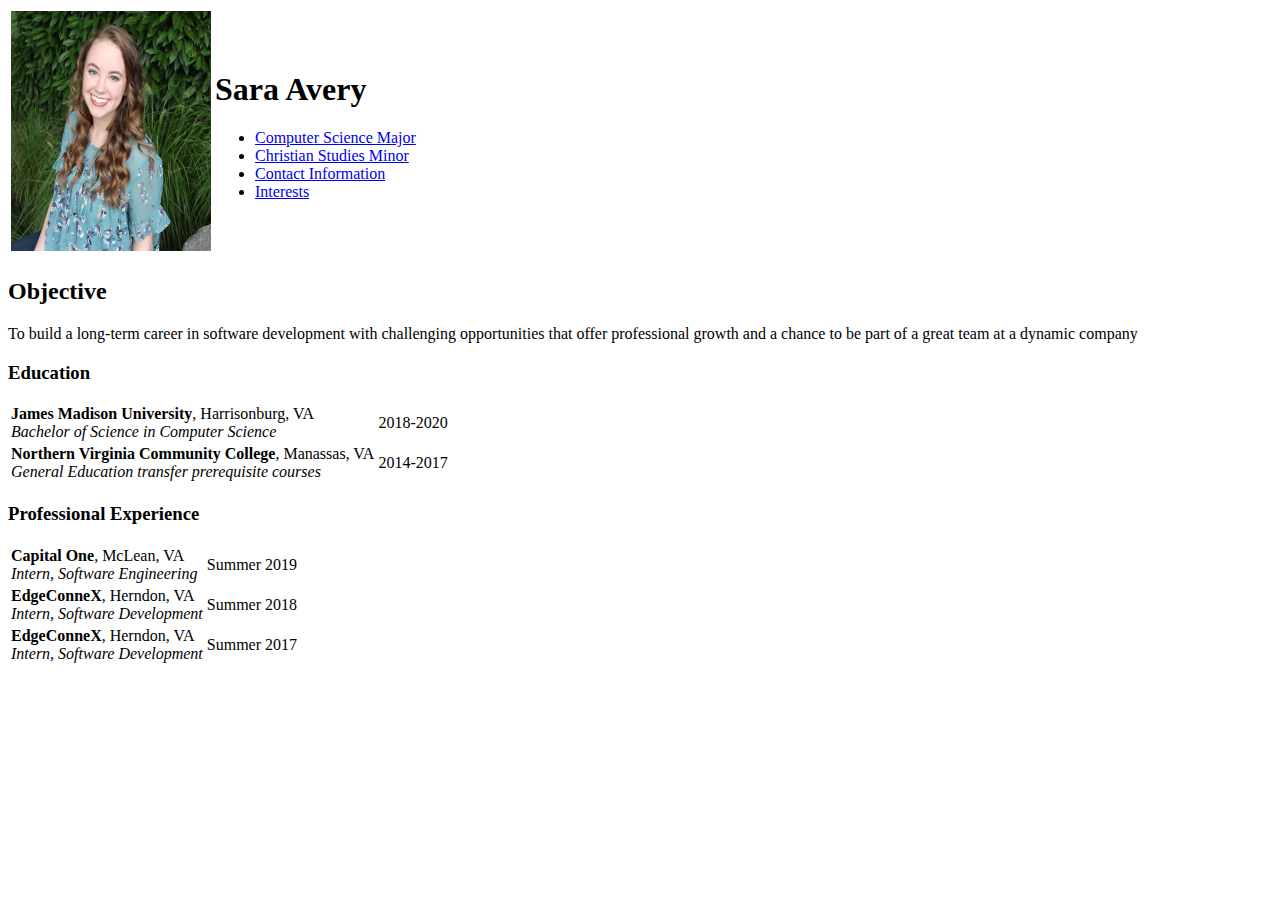
==== index.html @ b3a8978f "PPP-HTML project" ====
<!DOCTYPE html>
<html lang="en">
    <head>
        <title>Sara Avery</title>
        <meta charset="UTF-8">
    </head>
    <body>
        <div id="introduction">
            <table>
                <tr>
                    <td><a href="./interests.html"><img src="images/IMG_8324.JPG" alt="Profile picture" width="200" height="240"/></a></td>
                    <td>
                        <h1>Sara Avery</h1>
                        <ul>
                            <li><a href="https://www.jmu.edu/catalog/16/programs/computer-science.shtml" rel="noopener" target="_blank">Computer Science Major</a></li>
                            <li><a href="https://www.jmu.edu/philrel/majors-minors-curricula/religious%20studies/christian-studies-minor.shtml" rel="noopener" target="_blank">Christian Studies Minor</a></li>
                            <li><a href="./contact.html">Contact Information</a></li>
                            <li><a href="./interests.html">Interests</a></li>
                        </ul>
                    </td>
                </tr>
            </table>
            <h2>Objective</h2>
            <p>To build a long-term career in software development with challenging opportunities that offer professional growth and a chance to be part of a great team at a dynamic company</p>
        </div>
        <div id="education">
            <h3>Education</h3>
            <table>
                <tr>
                    <td><strong>James Madison University</strong>, Harrisonburg, VA<br><em>Bachelor of Science in Computer Science</em></td> 
                    <td>2018-2020</td>
                </tr>
                <tr>
                    <td><strong>Northern Virginia Community College</strong>, Manassas, VA<br><em>General Education transfer prerequisite courses</em></td>
                    <td>2014-2017</td>
                </tr>
            </table>            
        </div>
        <div id="experience">
            <h3>Professional Experience</h3>
            <table>
                    <tr>
                        <td><strong>Capital One</strong>, McLean, VA<br><em>Intern, Software Engineering</em></td> 
                        <td>Summer 2019</td>
                    </tr>
                    <tr>
                            <td><strong>EdgeConneX</strong>, Herndon, VA<br><em>Intern, Software Development</em></td>
                            <td>Summer 2018</td>
                        </tr>
                    <tr>
                        <td><strong>EdgeConneX</strong>, Herndon, VA<br><em>Intern, Software Development</em></td>
                        <td>Summer 2017</td>
                    </tr>
            </table>      
        </div>
    </body>
</html>
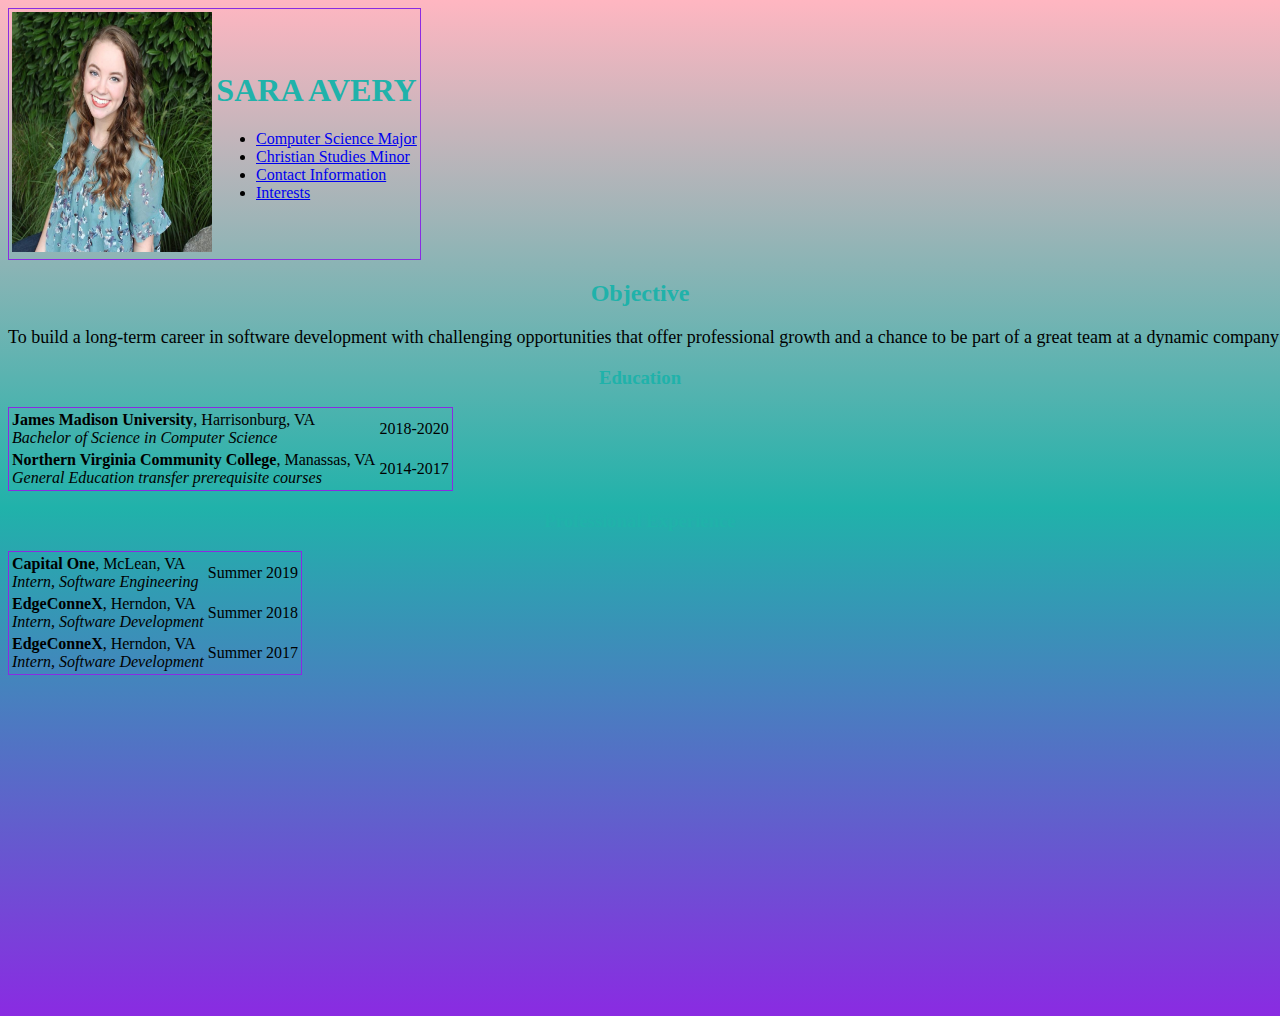
==== commit d0326e03: "adding fonts and some style elements" ====
--- a/index.html
+++ b/index.html
@@ -3,6 +3,7 @@
     <head>
         <title>Sara Avery</title>
         <meta charset="UTF-8">
+        <link href="style.css" type="text/css" rel="stylesheet">
     </head>
     <body>
         <div id="introduction">
--- a/style.css
+++ b/style.css
@@ -0,0 +1,36 @@
+body {
+    height: 1000px;
+    background-color: #cccccc;
+    background-image: linear-gradient(lightpink, lightseagreen, blueviolet);
+}
+h1, h2, h3 {
+    color: lightseagreen;
+    /* font-size: 20px; */ 
+    font-weight: bold;
+    text-align: center;
+    font-family: "Stardust Adventure", "Delighter Script";
+}
+h1 {
+    text-transform: uppercase;
+    /*box-shadow: 10px 10px 8px blueviolet;*/
+}
+h1:hover {
+    box-shadow: 10px 10px 8px blueviolet;
+}
+p {
+    font-size: 18px;
+    line-height: normal;
+    white-space: nowrap;
+    text-overflow: ellipsis;
+}
+@font-face {
+    font-family: "Stardust Adventure", "Delighter Script";
+    src: url("/fonts/StardustAdventure.ttf") format("ttf"),
+    url("/fonts/Delighter.otf") format("otf");
+}
+table {
+    border-color: blueviolet;
+    border-width: 1px;
+    border-style: solid;
+    border-radius: initial;
+}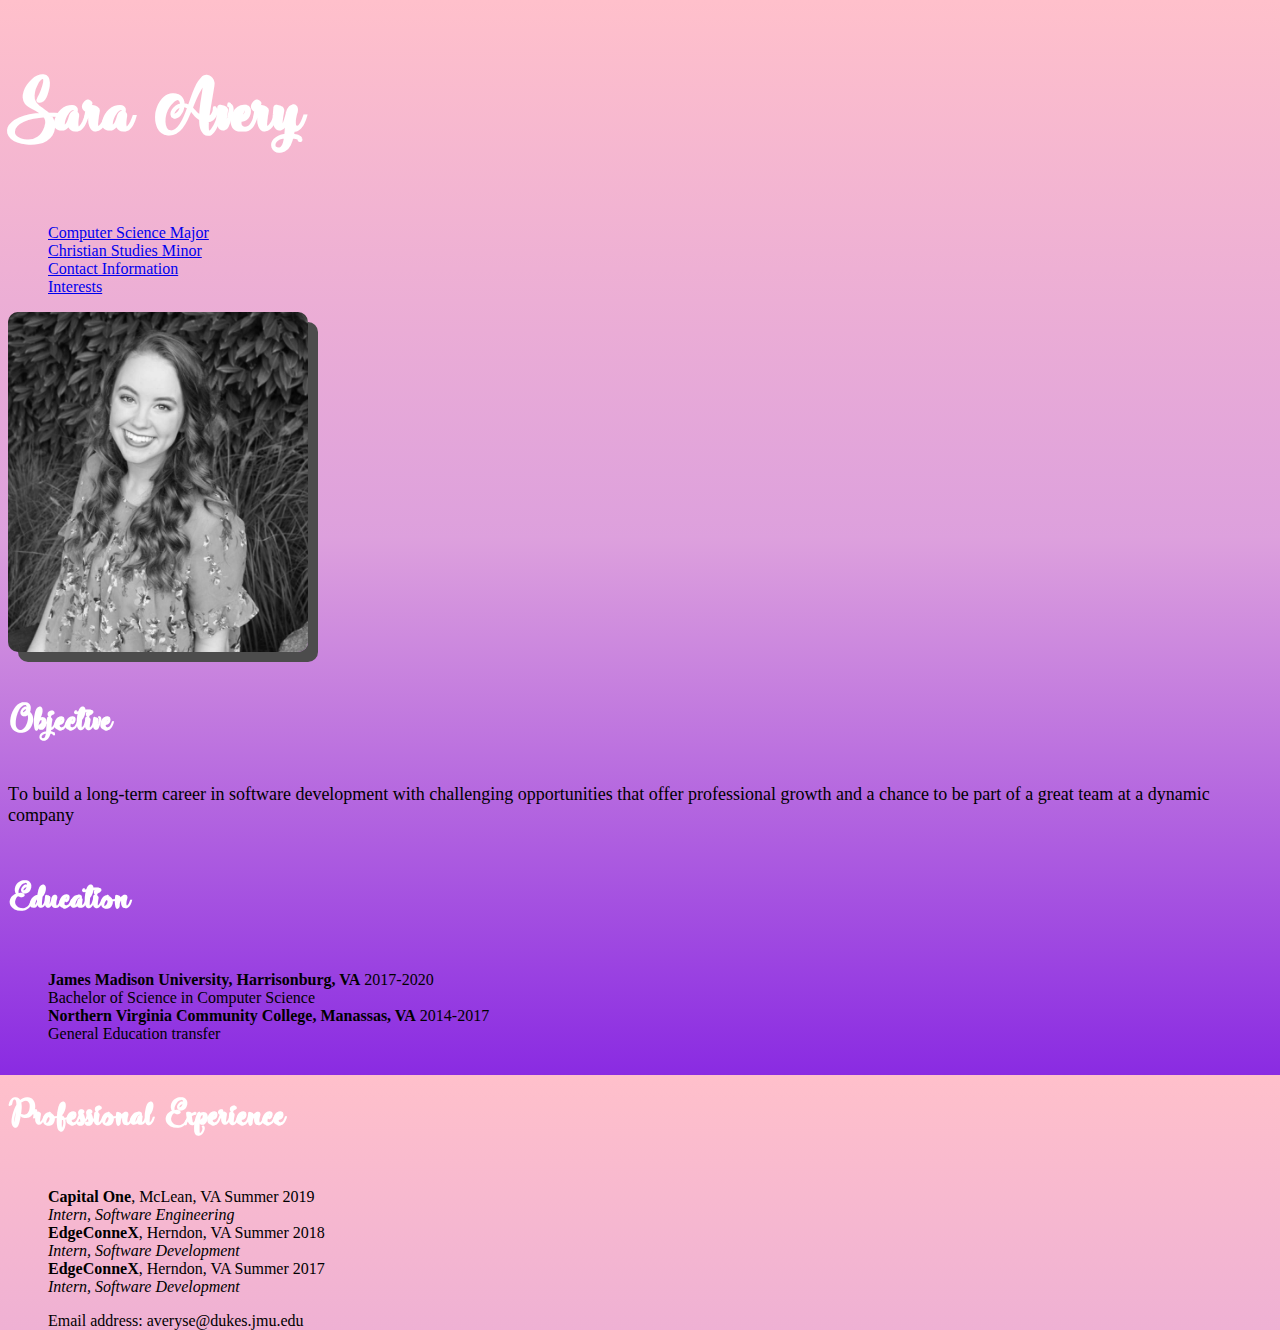
==== commit b97e2330: "Finished CSS work." ====
--- a/index.html
+++ b/index.html
@@ -1,58 +1,48 @@
 <!DOCTYPE html>
 <html lang="en">
-    <head>
-        <title>Sara Avery</title>
-        <meta charset="UTF-8">
-        <link href="style.css" type="text/css" rel="stylesheet">
-    </head>
-    <body>
-        <div id="introduction">
-            <table>
-                <tr>
-                    <td><a href="./interests.html"><img src="images/IMG_8324.JPG" alt="Profile picture" width="200" height="240"/></a></td>
-                    <td>
-                        <h1>Sara Avery</h1>
-                        <ul>
-                            <li><a href="https://www.jmu.edu/catalog/16/programs/computer-science.shtml" rel="noopener" target="_blank">Computer Science Major</a></li>
-                            <li><a href="https://www.jmu.edu/philrel/majors-minors-curricula/religious%20studies/christian-studies-minor.shtml" rel="noopener" target="_blank">Christian Studies Minor</a></li>
-                            <li><a href="./contact.html">Contact Information</a></li>
-                            <li><a href="./interests.html">Interests</a></li>
-                        </ul>
-                    </td>
-                </tr>
-            </table>
-            <h2>Objective</h2>
-            <p>To build a long-term career in software development with challenging opportunities that offer professional growth and a chance to be part of a great team at a dynamic company</p>
-        </div>
-        <div id="education">
-            <h3>Education</h3>
-            <table>
-                <tr>
-                    <td><strong>James Madison University</strong>, Harrisonburg, VA<br><em>Bachelor of Science in Computer Science</em></td> 
-                    <td>2018-2020</td>
-                </tr>
-                <tr>
-                    <td><strong>Northern Virginia Community College</strong>, Manassas, VA<br><em>General Education transfer prerequisite courses</em></td>
-                    <td>2014-2017</td>
-                </tr>
-            </table>            
-        </div>
-        <div id="experience">
-            <h3>Professional Experience</h3>
-            <table>
-                    <tr>
-                        <td><strong>Capital One</strong>, McLean, VA<br><em>Intern, Software Engineering</em></td> 
-                        <td>Summer 2019</td>
-                    </tr>
-                    <tr>
-                            <td><strong>EdgeConneX</strong>, Herndon, VA<br><em>Intern, Software Development</em></td>
-                            <td>Summer 2018</td>
-                        </tr>
-                    <tr>
-                        <td><strong>EdgeConneX</strong>, Herndon, VA<br><em>Intern, Software Development</em></td>
-                        <td>Summer 2017</td>
-                    </tr>
-            </table>      
-        </div>
-    </body>
+
+<head>
+    <title>Sara Avery</title>
+    <meta charset="UTF-8">
+    <link href="style.css" type="text/css" rel="stylesheet">
+</head>
+
+<body>
+    <div id="introduction">
+        <h1>sara avery</h1>
+        <ul class="nav">
+            <li><a href="https://www.jmu.edu/catalog/16/programs/computer-science.shtml" rel="noopener"
+                    target="_blank">Computer Science Major</a></li>
+            <li><a href="https://www.jmu.edu/philrel/majors-minors-curricula/religious%20studies/christian-studies-minor.shtml"
+                    rel="noopener" target="_blank">Christian Studies Minor</a></li>
+            <li><a href="./contact.html">Contact Information</a></li>
+            <li><a href="./interests.html">Interests</a></li>
+        </ul>
+
+        <a href="./interests.html"><img class="profile" src="images/profile.JPG" alt="Profile picture" width="300" height="340" /></a>
+
+        <h2>Objective</h2>
+        <p>To build a long-term career in software development with challenging opportunities that offer professional
+            growth and a chance to be part of a great team at a dynamic company</p>
+    </div>
+    <div id="education"></div>
+    <h3>Education</h3>
+    <ul>
+        <li><strong>James Madison University, Harrisonburg, VA</strong>    2017-2020<br>Bachelor of Science in Computer Science</li>
+        <li><strong>Northern Virginia Community College, Manassas, VA</strong>    2014-2017<br>General Education transfer </li>
+    </ul>
+    </div>
+    <div id="experience">
+        <h3>Professional Experience</h3>
+        <ul>
+            <li><strong>Capital One</strong>, McLean, VA    Summer 2019<br><em>Intern, Software Engineering</em></li>
+            <li><strong>EdgeConneX</strong>, Herndon, VA    Summer 2018<br><em>Intern, Software Development</em></li>
+            <li><strong>EdgeConneX</strong>, Herndon, VA    Summer 2017<br><em>Intern, Software Development</em></li>
+        </ul>
+        <ul>
+            <li class="email-address">averyse@dukes.jmu.edu</li>
+        </ul>
+    </div>
+</body>
+
 </html>--- a/style.css
+++ b/style.css
@@ -1,27 +1,65 @@
+@font-face {
+    font-family: StardustAdventure;
+    src: url('fonts/StardustAdventure.ttf');
+}
 body {
     height: 1000px;
     background-color: #cccccc;
-    background-image: linear-gradient(lightpink, lightseagreen, blueviolet);
+    background-image: linear-gradient(pink, plum, blueviolet);
+}
+.phoneImage {
+    transform: rotate(15deg);
+    float: right;
+}
+section {
+    display: none;
+    visibility: hidden;
+}
+.profile {
+    filter: grayscale(100%);
+}
+li {
+    display: block;
+}
+.nav {
+    list-style-type: circle;
+    list-style-position: outside;
+    list-style-image: none;
+}
+.interestNav li {
+    display: inline;
+    font-size: 20px;
+    padding: 20px;
+}
+.contactNav li {
+    display: inline-block;
+    font-size: 20px;
+    padding: 20px;
 }
 h1, h2, h3 {
-    color: lightseagreen;
-    /* font-size: 20px; */ 
+    color: white;
+    font-size: 50px;
+    visibility: visible;
     font-weight: bold;
-    text-align: center;
-    font-family: "Stardust Adventure", "Delighter Script";
+    text-align: left;
+    font-family: StardustAdventure, sans-serif;
+}
+#form {
+    background-image: linear-gradient(lightpink, plum);
+    border-image: url('borderImg.png') 30 round;
+    border-width: 10px;
 }
 h1 {
-    text-transform: uppercase;
-    /*box-shadow: 10px 10px 8px blueviolet;*/
+    text-transform: capitalize;
+    font-size: 100px;
+}
+img {
+    box-shadow: 10px 10px blueviolet;
+    border-radius: 10px;
+    object-fit: cover; 
 }
 h1:hover {
     box-shadow: 10px 10px 8px blueviolet;
-}
-p {
-    font-size: 18px;
-    line-height: normal;
-    white-space: nowrap;
-    text-overflow: ellipsis;
 }
 @font-face {
     font-family: "Stardust Adventure", "Delighter Script";
@@ -29,8 +67,34 @@
     url("/fonts/Delighter.otf") format("otf");
 }
 table {
+    color: blueviolet;
     border-color: blueviolet;
-    border-width: 1px;
-    border-style: solid;
-    border-radius: initial;
+    border-width: 2px;
+    border-style: inset;
+    border-radius: 10px;
+    background-image: url('images/flowers.jpg');
+    background-clip: border-box;
+}
+.email-address:before {
+    content: "Email address: ";
+}
+img + p {
+    white-space: nowrap;
+    overflow: hidden;
+    text-overflow: ellipsis;
+    clear: both;
+}
+h1 ~ p {
+    line-height: normal;
+}
+ul > li {
+    list-style-type: circle;
+    list-style-position: outside;
+    list-style-image: none;
+}
+div p {
+    font-size: 18px;
+}
+p::first-letter {
+    font-size: large;
 }